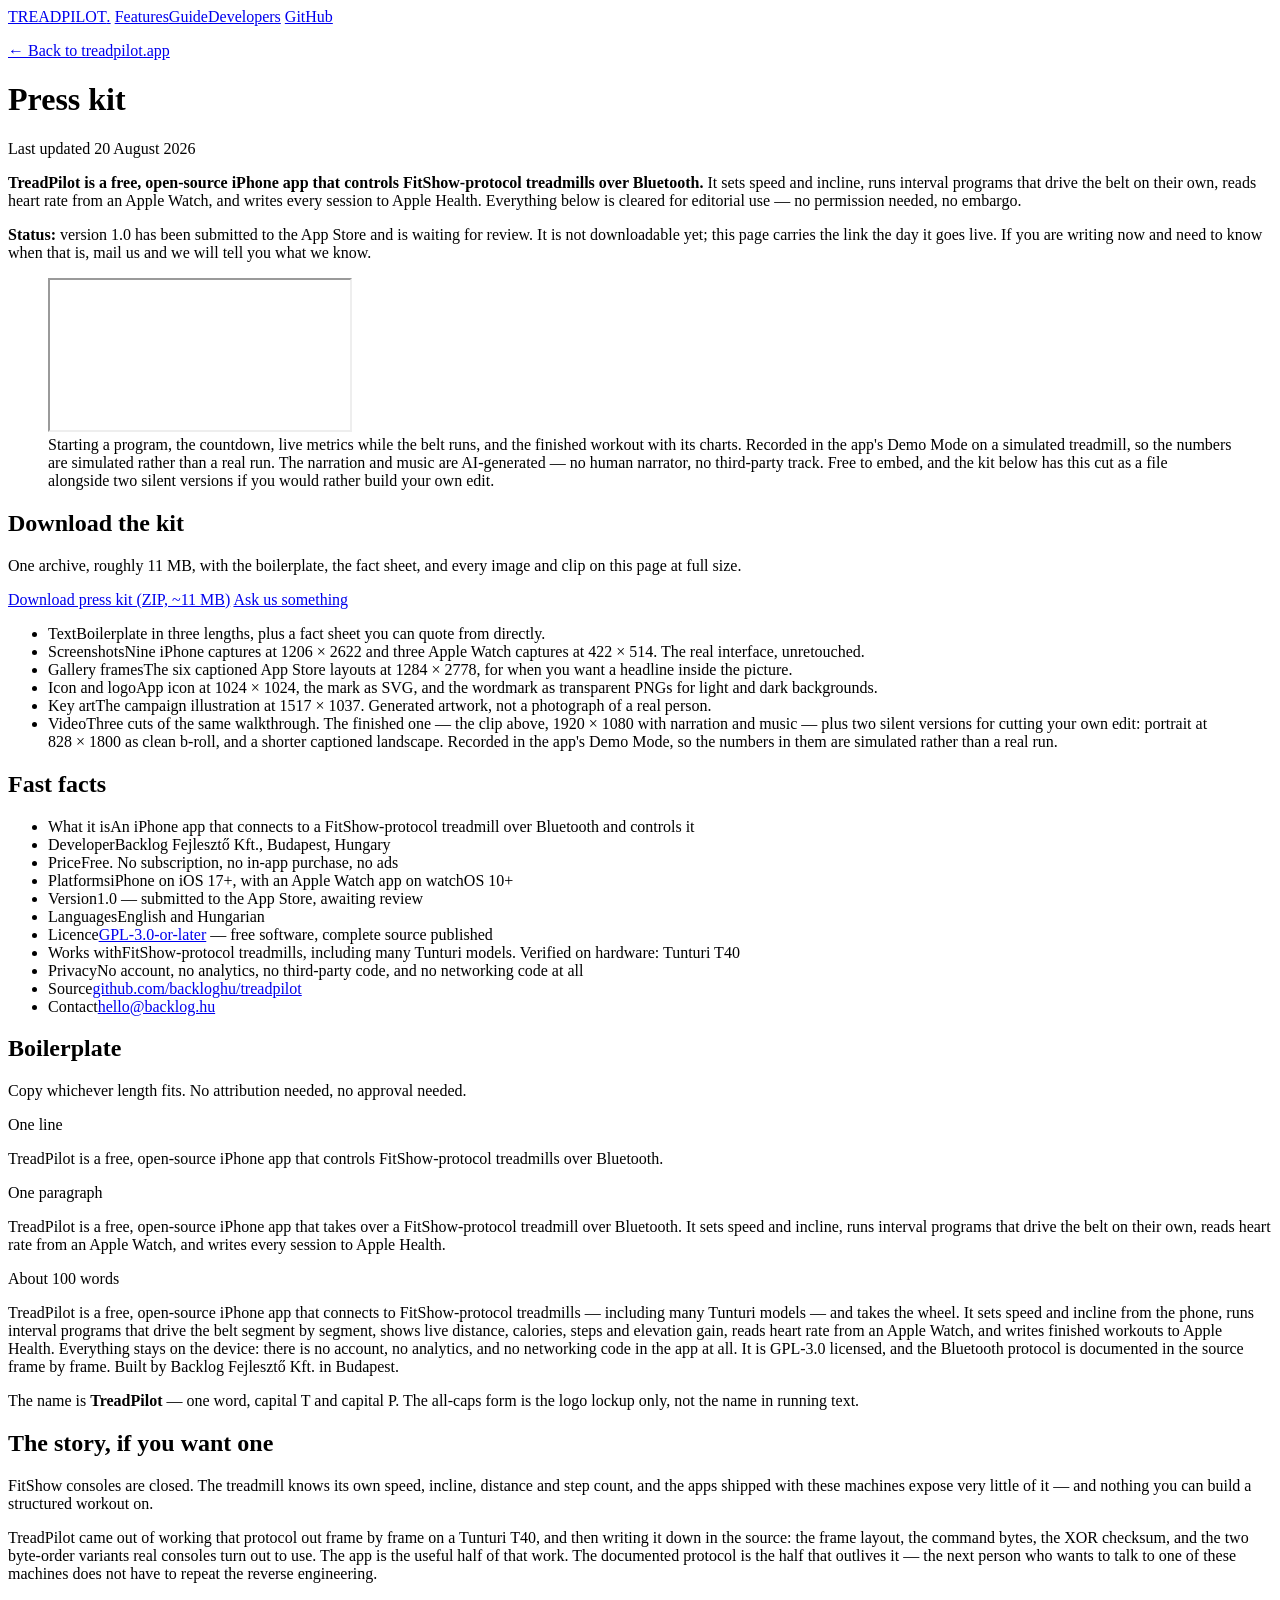
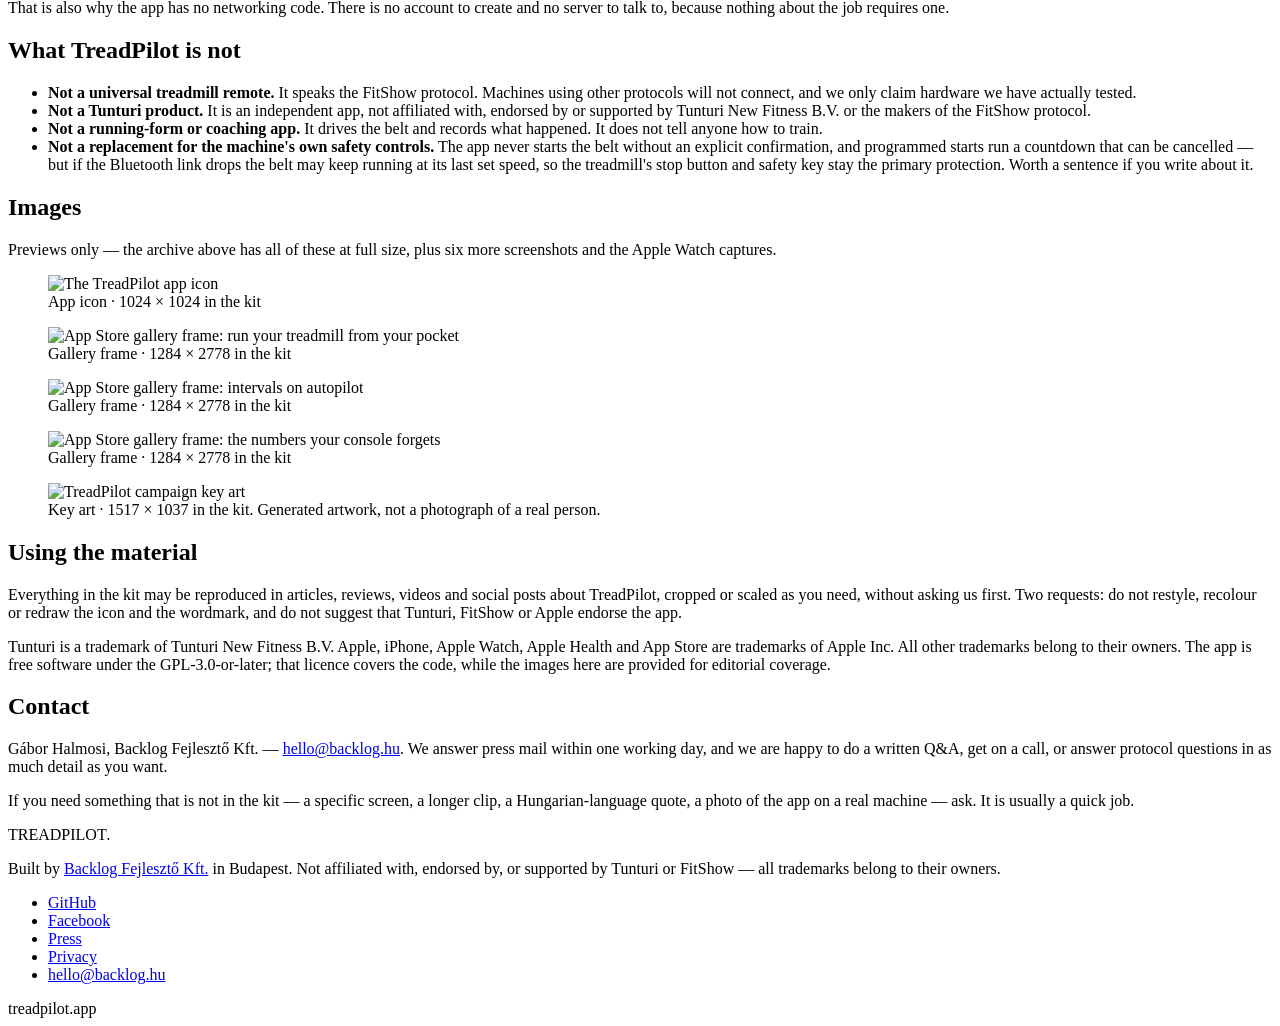
==== landing/press.html @ a53f120e "Add a press kit page and a demo section to the landing /press is the link to paste into a pitch, so " ====
<!doctype html>
<html lang="en">
<head>
<meta charset="utf-8">
<meta name="viewport" content="width=device-width, initial-scale=1">
<title>Press Kit — TreadPilot</title>
<meta name="description" content="Press kit for TreadPilot: boilerplate, fast facts, screenshots, app icon, wordmark, key art and a demo video. Free for editorial use.">
<link rel="canonical" href="https://treadpilot.app/press">
<meta name="color-scheme" content="light">
<meta name="theme-color" content="#FAFAF7">

<meta property="og:type" content="article">
<meta property="og:site_name" content="TreadPilot">
<meta property="og:url" content="https://treadpilot.app/press">
<meta property="og:title" content="Press Kit — TreadPilot">
<meta property="og:description" content="Boilerplate, fast facts, screenshots, app icon, wordmark, key art and a demo video. Free for editorial use.">
<meta property="og:image" content="https://treadpilot.app/og.png">
<meta name="twitter:card" content="summary_large_image">
<meta name="twitter:image" content="https://treadpilot.app/og.png">

<link rel="icon" href="/favicon.svg" type="image/svg+xml">
<link rel="apple-touch-icon" href="/apple-touch-icon.png">
<link rel="preconnect" href="https://fonts.googleapis.com">
<link rel="preconnect" href="https://fonts.gstatic.com" crossorigin>
<link rel="stylesheet" href="https://fonts.googleapis.com/css2?family=Bricolage+Grotesque:opsz,wght@12..96,600;12..96,800&family=Public+Sans:wght@400;500;600&family=Space+Grotesk:wght@700&family=IBM+Plex+Mono:wght@400;500&display=swap">
<link rel="stylesheet" href="/styles.css">
</head>
<body>
 <div class="wrap">
  <nav class="nav">
    <a class="mark" href="/">TREADPILOT<i>.</i></a>
    <a href="/#features">Features</a><a href="/#guide">Guide</a><a href="/#developers">Developers</a>
    <a class="pill" href="https://github.com/backloghu/treadpilot">GitHub</a>
  </nav>

  <main class="doc press">
    <p class="doc-back"><a href="/">← Back to treadpilot.app</a></p>
    <h1>Press kit</h1>
    <p class="doc-meta">Last updated 20 August 2026</p>

    <div class="doc-tldr">
      <p><strong>TreadPilot is a free, open-source iPhone app that controls
      FitShow-protocol treadmills over Bluetooth.</strong> It sets speed and incline,
      runs interval programs that drive the belt on their own, reads heart rate from an
      Apple Watch, and writes every session to Apple Health. Everything below is
      cleared for editorial use — no permission needed, no embargo.</p>
    </div>

    <p class="press-status"><strong>Status:</strong> version 1.0 has been submitted to the
    App Store and is waiting for review. It is not downloadable yet; this page carries the
    link the day it goes live. If you are writing now and need to know when that is, mail
    us and we will tell you what we know.</p>

    <figure class="vidembed">
      <iframe src="https://www.youtube-nocookie.com/embed/9LcUacZv3wA?rel=0"
              title="TreadPilot — demo video"
              loading="lazy" allowfullscreen
              referrerpolicy="strict-origin-when-cross-origin"></iframe>
      <figcaption>Starting a program, the countdown, live metrics while the belt runs,
      and the finished workout with its charts. Recorded in the app's Demo Mode on a
      simulated treadmill, so the numbers are simulated rather than a real run. The
      narration and music are AI-generated — no human narrator, no third-party track.
      Free to embed, and the kit below has this cut as a file alongside two silent
      versions if you would rather build your own edit.</figcaption>
    </figure>

    <h2>Download the kit</h2>
    <p>One archive, roughly 11&nbsp;MB, with the boilerplate, the fact sheet, and every
    image and clip on this page at full size.</p>
    <p class="press-dl">
      <a class="btn solid" href="https://github.com/backloghu/treadpilot/releases/download/press-kit/treadpilot-press-kit.zip">Download press kit (ZIP, ~11 MB)</a>
      <a class="btn ghost" href="mailto:hello@backlog.hu?subject=TreadPilot%20press%20enquiry">Ask us something</a>
    </p>
    <ul class="kit-list">
      <li><span class="kk">Text</span><span class="kv-">Boilerplate in three lengths, plus a fact sheet you can quote from directly.</span></li>
      <li><span class="kk">Screenshots</span><span class="kv-">Nine iPhone captures at 1206&nbsp;×&nbsp;2622 and three Apple&nbsp;Watch captures at 422&nbsp;×&nbsp;514. The real interface, unretouched.</span></li>
      <li><span class="kk">Gallery frames</span><span class="kv-">The six captioned App Store layouts at 1284&nbsp;×&nbsp;2778, for when you want a headline inside the picture.</span></li>
      <li><span class="kk">Icon and logo</span><span class="kv-">App icon at 1024&nbsp;×&nbsp;1024, the mark as SVG, and the wordmark as transparent PNGs for light and dark backgrounds.</span></li>
      <li><span class="kk">Key art</span><span class="kv-">The campaign illustration at 1517&nbsp;×&nbsp;1037. Generated artwork, not a photograph of a real person.</span></li>
      <li><span class="kk">Video</span><span class="kv-">Three cuts of the same walkthrough. The finished one — the clip above, 1920&nbsp;×&nbsp;1080 with narration and music — plus two silent versions for cutting your own edit: portrait at 828&nbsp;×&nbsp;1800 as clean b-roll, and a shorter captioned landscape. Recorded in the app's Demo Mode, so the numbers in them are simulated rather than a real run.</span></li>
    </ul>

    <h2>Fast facts</h2>
    <ul class="kv">
      <li><span class="k">What it is</span><span class="v">An iPhone app that connects to a FitShow-protocol treadmill over Bluetooth and controls it</span></li>
      <li><span class="k">Developer</span><span class="v">Backlog Fejlesztő Kft., Budapest, Hungary</span></li>
      <li><span class="k">Price</span><span class="v">Free. No subscription, no in-app purchase, no ads</span></li>
      <li><span class="k">Platforms</span><span class="v">iPhone on iOS 17+, with an Apple Watch app on watchOS 10+</span></li>
      <li><span class="k">Version</span><span class="v">1.0 — submitted to the App Store, awaiting review</span></li>
      <li><span class="k">Languages</span><span class="v">English and Hungarian</span></li>
      <li><span class="k">Licence</span><span class="v"><a href="https://www.gnu.org/licenses/gpl-3.0.html">GPL-3.0-or-later</a> — free software, complete source published</span></li>
      <li><span class="k">Works with</span><span class="v">FitShow-protocol treadmills, including many Tunturi models. Verified on hardware: Tunturi T40</span></li>
      <li><span class="k">Privacy</span><span class="v">No account, no analytics, no third-party code, and no networking code at all</span></li>
      <li><span class="k">Source</span><span class="v"><a href="https://github.com/backloghu/treadpilot">github.com/backloghu/treadpilot</a></span></li>
      <li><span class="k">Contact</span><span class="v"><a href="mailto:hello@backlog.hu">hello@backlog.hu</a></span></li>
    </ul>

    <h2>Boilerplate</h2>
    <p>Copy whichever length fits. No attribution needed, no approval needed.</p>

    <div class="copyblock">
      <span class="cb-label">One line</span>
      <p>TreadPilot is a free, open-source iPhone app that controls FitShow-protocol
      treadmills over Bluetooth.</p>
    </div>

    <div class="copyblock">
      <span class="cb-label">One paragraph</span>
      <p>TreadPilot is a free, open-source iPhone app that takes over a FitShow-protocol
      treadmill over Bluetooth. It sets speed and incline, runs interval programs that
      drive the belt on their own, reads heart rate from an Apple Watch, and writes every
      session to Apple Health.</p>
    </div>

    <div class="copyblock">
      <span class="cb-label">About 100 words</span>
      <p>TreadPilot is a free, open-source iPhone app that connects to FitShow-protocol
      treadmills — including many Tunturi models — and takes the wheel. It sets speed and
      incline from the phone, runs interval programs that drive the belt segment by
      segment, shows live distance, calories, steps and elevation gain, reads heart rate
      from an Apple Watch, and writes finished workouts to Apple Health. Everything stays
      on the device: there is no account, no analytics, and no networking code in the app
      at all. It is GPL-3.0 licensed, and the Bluetooth protocol is documented in the
      source frame by frame. Built by Backlog Fejlesztő Kft. in Budapest.</p>
    </div>

    <p class="press-note">The name is <strong>TreadPilot</strong> — one word, capital T and
    capital P. The all-caps form is the logo lockup only, not the name in running text.</p>

    <h2>The story, if you want one</h2>
    <p>FitShow consoles are closed. The treadmill knows its own speed, incline, distance
    and step count, and the apps shipped with these machines expose very little of it —
    and nothing you can build a structured workout on.</p>
    <p>TreadPilot came out of working that protocol out frame by frame on a Tunturi T40,
    and then writing it down in the source: the frame layout, the command bytes, the XOR
    checksum, and the two byte-order variants real consoles turn out to use. The app is
    the useful half of that work. The documented protocol is the half that outlives it —
    the next person who wants to talk to one of these machines does not have to repeat
    the reverse engineering.</p>
    <p>That is also why the app has no networking code. There is no account to create and
    no server to talk to, because nothing about the job requires one.</p>

    <h2>What TreadPilot is not</h2>
    <ul class="notlist">
      <li><strong>Not a universal treadmill remote.</strong> It speaks the FitShow
      protocol. Machines using other protocols will not connect, and we only claim
      hardware we have actually tested.</li>
      <li><strong>Not a Tunturi product.</strong> It is an independent app, not
      affiliated with, endorsed by or supported by Tunturi New Fitness B.V. or the makers
      of the FitShow protocol.</li>
      <li><strong>Not a running-form or coaching app.</strong> It drives the belt and
      records what happened. It does not tell anyone how to train.</li>
      <li><strong>Not a replacement for the machine's own safety controls.</strong> The
      app never starts the belt without an explicit confirmation, and programmed starts
      run a countdown that can be cancelled — but if the Bluetooth link drops the belt may
      keep running at its last set speed, so the treadmill's stop button and safety key
      stay the primary protection. Worth a sentence if you write about it.</li>
    </ul>

    <h2>Images</h2>
    <p>Previews only — the archive above has all of these at full size, plus six more
    screenshots and the Apple&nbsp;Watch captures.</p>
    <div class="assets">
      <figure>
        <img loading="lazy" decoding="async" src="/img/press/icon.png" alt="The TreadPilot app icon" width="200" height="200">
        <figcaption>App icon · 1024 × 1024 in the kit</figcaption>
      </figure>
      <figure>
        <img loading="lazy" decoding="async" src="/img/press/frame-1.jpg" alt="App Store gallery frame: run your treadmill from your pocket" width="194" height="420">
        <figcaption>Gallery frame · 1284 × 2778 in the kit</figcaption>
      </figure>
      <figure>
        <img loading="lazy" decoding="async" src="/img/press/frame-2.jpg" alt="App Store gallery frame: intervals on autopilot" width="194" height="420">
        <figcaption>Gallery frame · 1284 × 2778 in the kit</figcaption>
      </figure>
      <figure>
        <img loading="lazy" decoding="async" src="/img/press/frame-3.jpg" alt="App Store gallery frame: the numbers your console forgets" width="194" height="420">
        <figcaption>Gallery frame · 1284 × 2778 in the kit</figcaption>
      </figure>
    </div>
    <figure class="asset-wide">
      <img loading="lazy" decoding="async" src="/img/press/key-art.jpg" alt="TreadPilot campaign key art" width="720" height="492">
      <figcaption>Key art · 1517 × 1037 in the kit. Generated artwork, not a photograph of a real person.</figcaption>
    </figure>

    <h2>Using the material</h2>
    <p>Everything in the kit may be reproduced in articles, reviews, videos and social
    posts about TreadPilot, cropped or scaled as you need, without asking us first. Two
    requests: do not restyle, recolour or redraw the icon and the wordmark, and do not
    suggest that Tunturi, FitShow or Apple endorse the app.</p>
    <p>Tunturi is a trademark of Tunturi New Fitness B.V. Apple, iPhone, Apple Watch,
    Apple Health and App Store are trademarks of Apple Inc. All other trademarks belong
    to their owners. The app is free software under the GPL-3.0-or-later; that licence
    covers the code, while the images here are provided for editorial coverage.</p>

    <h2>Contact</h2>
    <p>Gábor Halmosi, Backlog Fejlesztő Kft. —
    <a href="mailto:hello@backlog.hu">hello@backlog.hu</a>. We answer press mail within
    one working day, and we are happy to do a written Q&amp;A, get on a call, or answer
    protocol questions in as much detail as you want.</p>
    <p>If you need something that is not in the kit — a specific screen, a longer clip, a
    Hungarian-language quote, a photo of the app on a real machine — ask. It is usually a
    quick job.</p>
  </main>
 </div>

 <footer>
  <div class="wrap in">
    <div>
      <span class="mark">TREADPILOT<i>.</i></span>
      <p>
        Built by <a href="https://backlog.hu">Backlog Fejlesztő Kft.</a> in Budapest.
        Not affiliated with, endorsed by, or supported by Tunturi or FitShow — all trademarks belong to their owners.
      </p>
      <ul class="social">
        <li><a href="https://github.com/backloghu/treadpilot">GitHub</a></li>
        <li><a href="https://www.facebook.com/treadpilot" rel="me">Facebook</a></li>
        <li><a href="/press">Press</a></li>
        <li><a href="/privacy">Privacy</a></li>
        <li><a href="mailto:hello@backlog.hu">hello@backlog.hu</a></li>
      </ul>
    </div>
    <span class="right">treadpilot.app</span>
  </div>
 </footer>
</body>
</html>
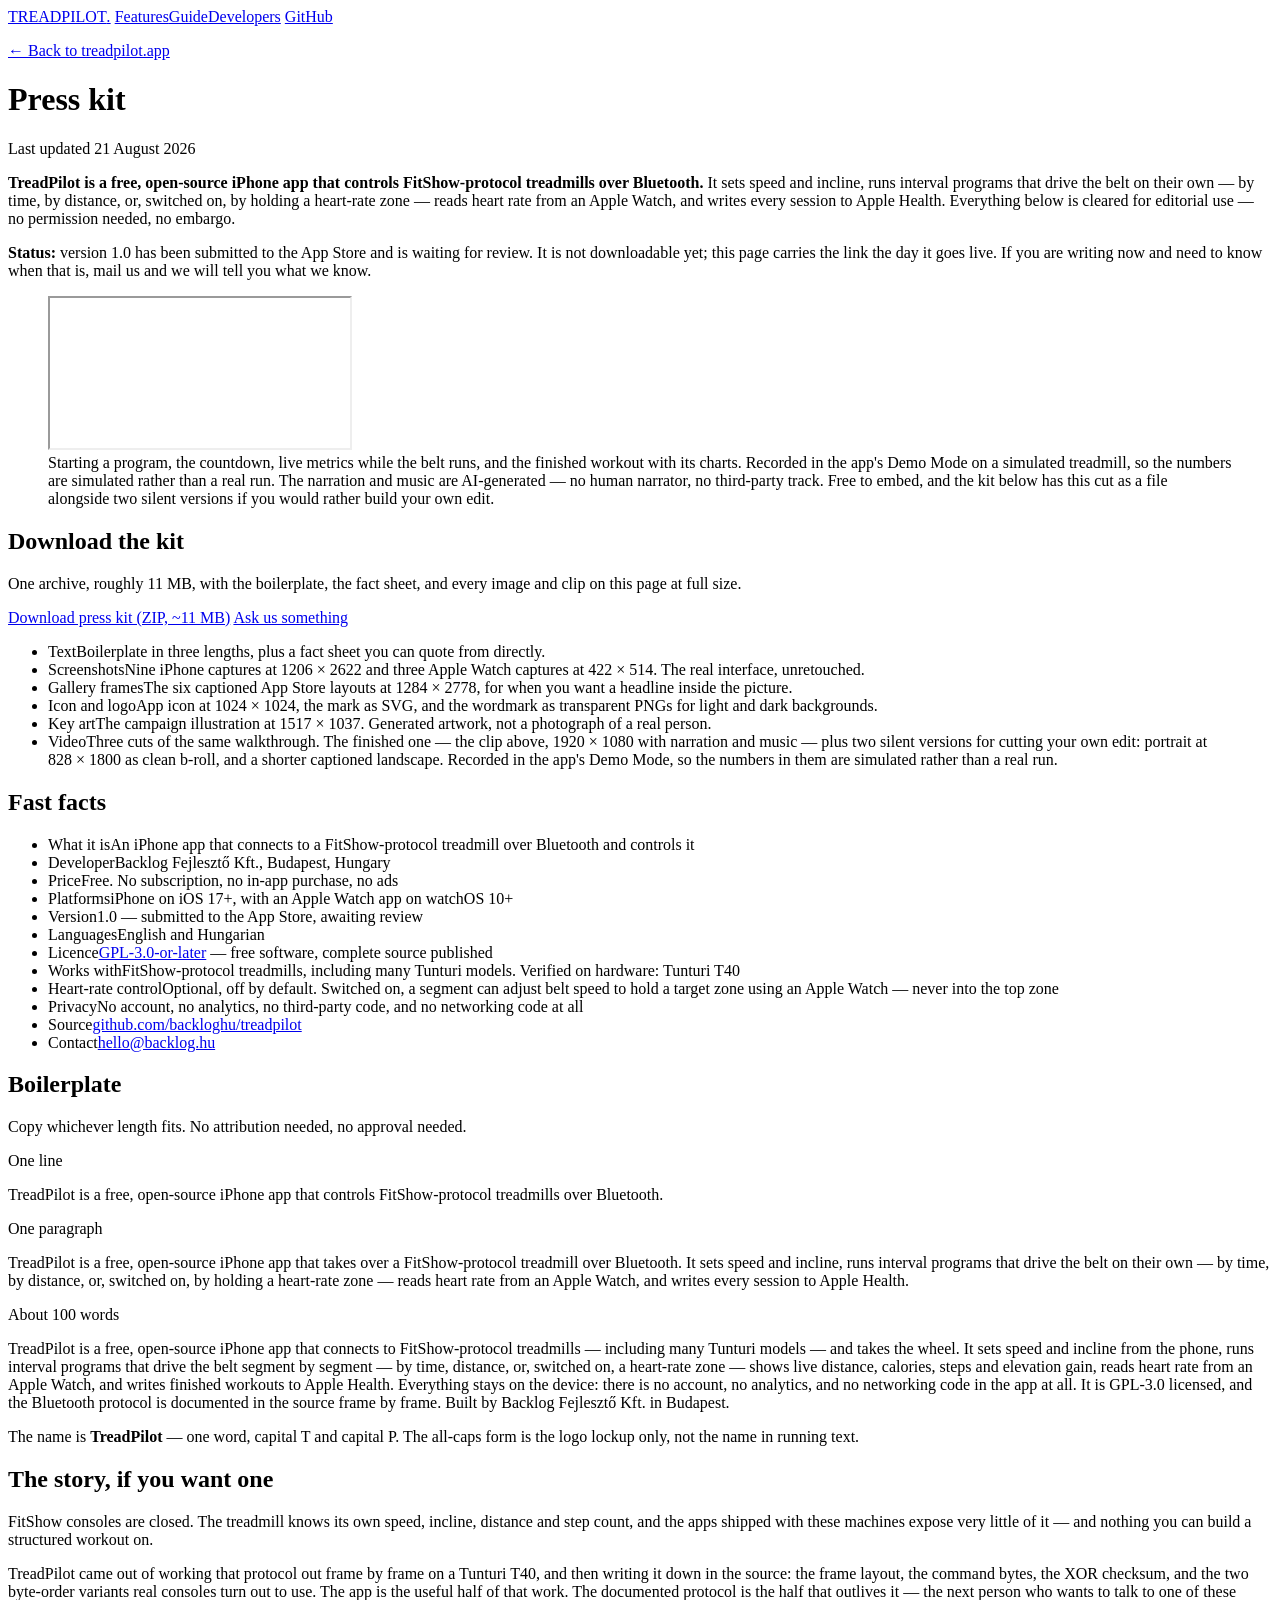
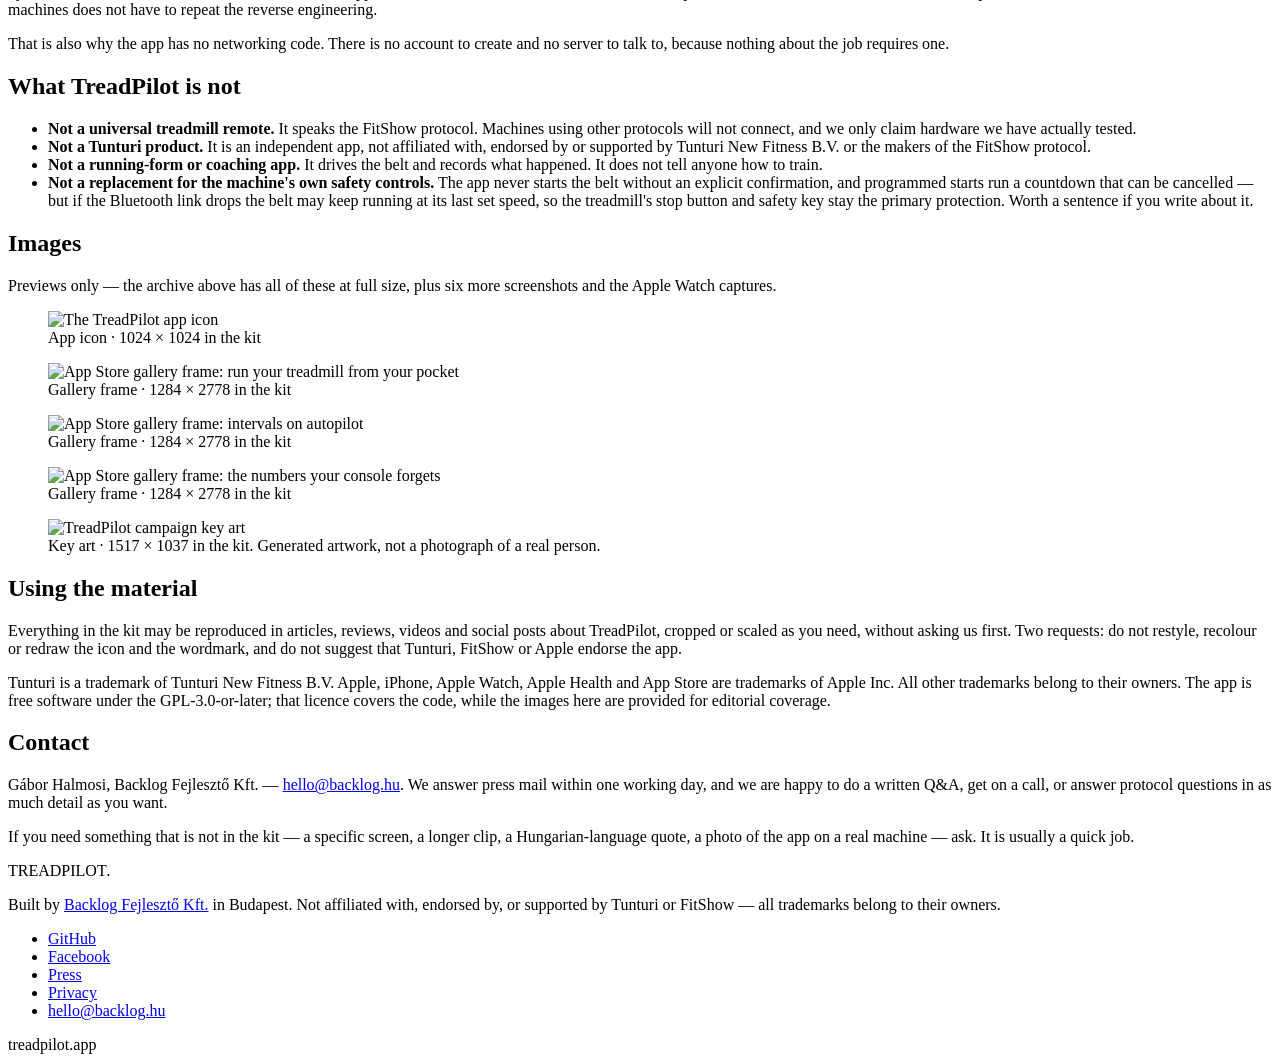
==== commit 414711c5: "Tell the landing and the press kit about distance and heart-rate segments The feature lists, the cop" ====
--- a/landing/press.html
+++ b/landing/press.html
@@ -36,14 +36,15 @@
   <main class="doc press">
     <p class="doc-back"><a href="/">← Back to treadpilot.app</a></p>
     <h1>Press kit</h1>
-    <p class="doc-meta">Last updated 20 August 2026</p>
+    <p class="doc-meta">Last updated 21 August 2026</p>
 
     <div class="doc-tldr">
       <p><strong>TreadPilot is a free, open-source iPhone app that controls
       FitShow-protocol treadmills over Bluetooth.</strong> It sets speed and incline,
-      runs interval programs that drive the belt on their own, reads heart rate from an
-      Apple Watch, and writes every session to Apple Health. Everything below is
-      cleared for editorial use — no permission needed, no embargo.</p>
+      runs interval programs that drive the belt on their own — by time, by distance, or,
+      switched on, by holding a heart-rate zone — reads heart rate from an Apple Watch, and
+      writes every session to Apple Health. Everything below is cleared for editorial use —
+      no permission needed, no embargo.</p>
     </div>
 
     <p class="press-status"><strong>Status:</strong> version 1.0 has been submitted to the
@@ -90,6 +91,7 @@
       <li><span class="k">Languages</span><span class="v">English and Hungarian</span></li>
       <li><span class="k">Licence</span><span class="v"><a href="https://www.gnu.org/licenses/gpl-3.0.html">GPL-3.0-or-later</a> — free software, complete source published</span></li>
       <li><span class="k">Works with</span><span class="v">FitShow-protocol treadmills, including many Tunturi models. Verified on hardware: Tunturi T40</span></li>
+      <li><span class="k">Heart-rate control</span><span class="v">Optional, off by default. Switched on, a segment can adjust belt speed to hold a target zone using an Apple Watch — never into the top zone</span></li>
       <li><span class="k">Privacy</span><span class="v">No account, no analytics, no third-party code, and no networking code at all</span></li>
       <li><span class="k">Source</span><span class="v"><a href="https://github.com/backloghu/treadpilot">github.com/backloghu/treadpilot</a></span></li>
       <li><span class="k">Contact</span><span class="v"><a href="mailto:hello@backlog.hu">hello@backlog.hu</a></span></li>
@@ -108,8 +110,9 @@
       <span class="cb-label">One paragraph</span>
       <p>TreadPilot is a free, open-source iPhone app that takes over a FitShow-protocol
       treadmill over Bluetooth. It sets speed and incline, runs interval programs that
-      drive the belt on their own, reads heart rate from an Apple Watch, and writes every
-      session to Apple Health.</p>
+      drive the belt on their own — by time, by distance, or, switched on, by holding a
+      heart-rate zone — reads heart rate from an Apple Watch, and writes every session to
+      Apple Health.</p>
     </div>
 
     <div class="copyblock">
@@ -117,11 +120,12 @@
       <p>TreadPilot is a free, open-source iPhone app that connects to FitShow-protocol
       treadmills — including many Tunturi models — and takes the wheel. It sets speed and
       incline from the phone, runs interval programs that drive the belt segment by
-      segment, shows live distance, calories, steps and elevation gain, reads heart rate
-      from an Apple Watch, and writes finished workouts to Apple Health. Everything stays
-      on the device: there is no account, no analytics, and no networking code in the app
-      at all. It is GPL-3.0 licensed, and the Bluetooth protocol is documented in the
-      source frame by frame. Built by Backlog Fejlesztő Kft. in Budapest.</p>
+      segment — by time, distance, or, switched on, a heart-rate zone — shows live
+      distance, calories, steps and elevation gain, reads heart rate from an Apple Watch,
+      and writes finished workouts to Apple Health. Everything stays on the device: there
+      is no account, no analytics, and no networking code in the app at all. It is GPL-3.0
+      licensed, and the Bluetooth protocol is documented in the source frame by frame.
+      Built by Backlog Fejlesztő Kft. in Budapest.</p>
     </div>
 
     <p class="press-note">The name is <strong>TreadPilot</strong> — one word, capital T and
